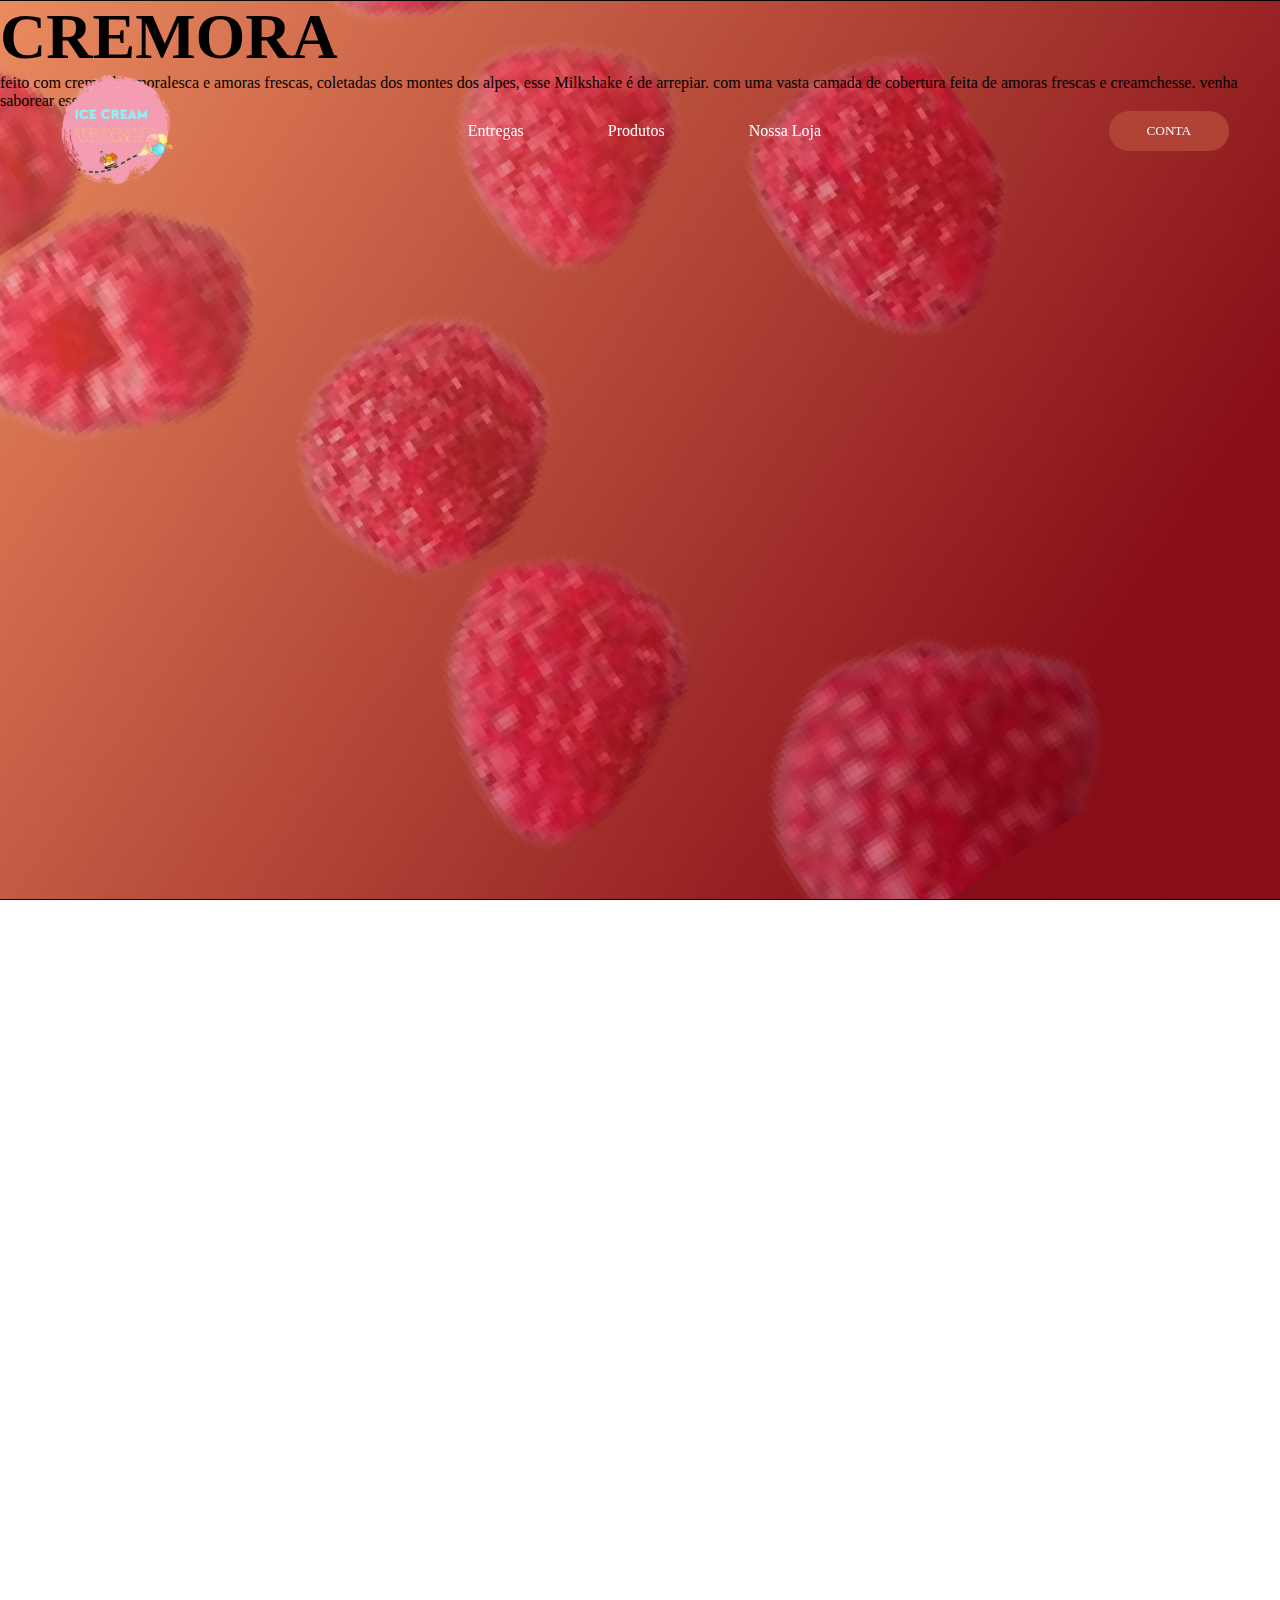
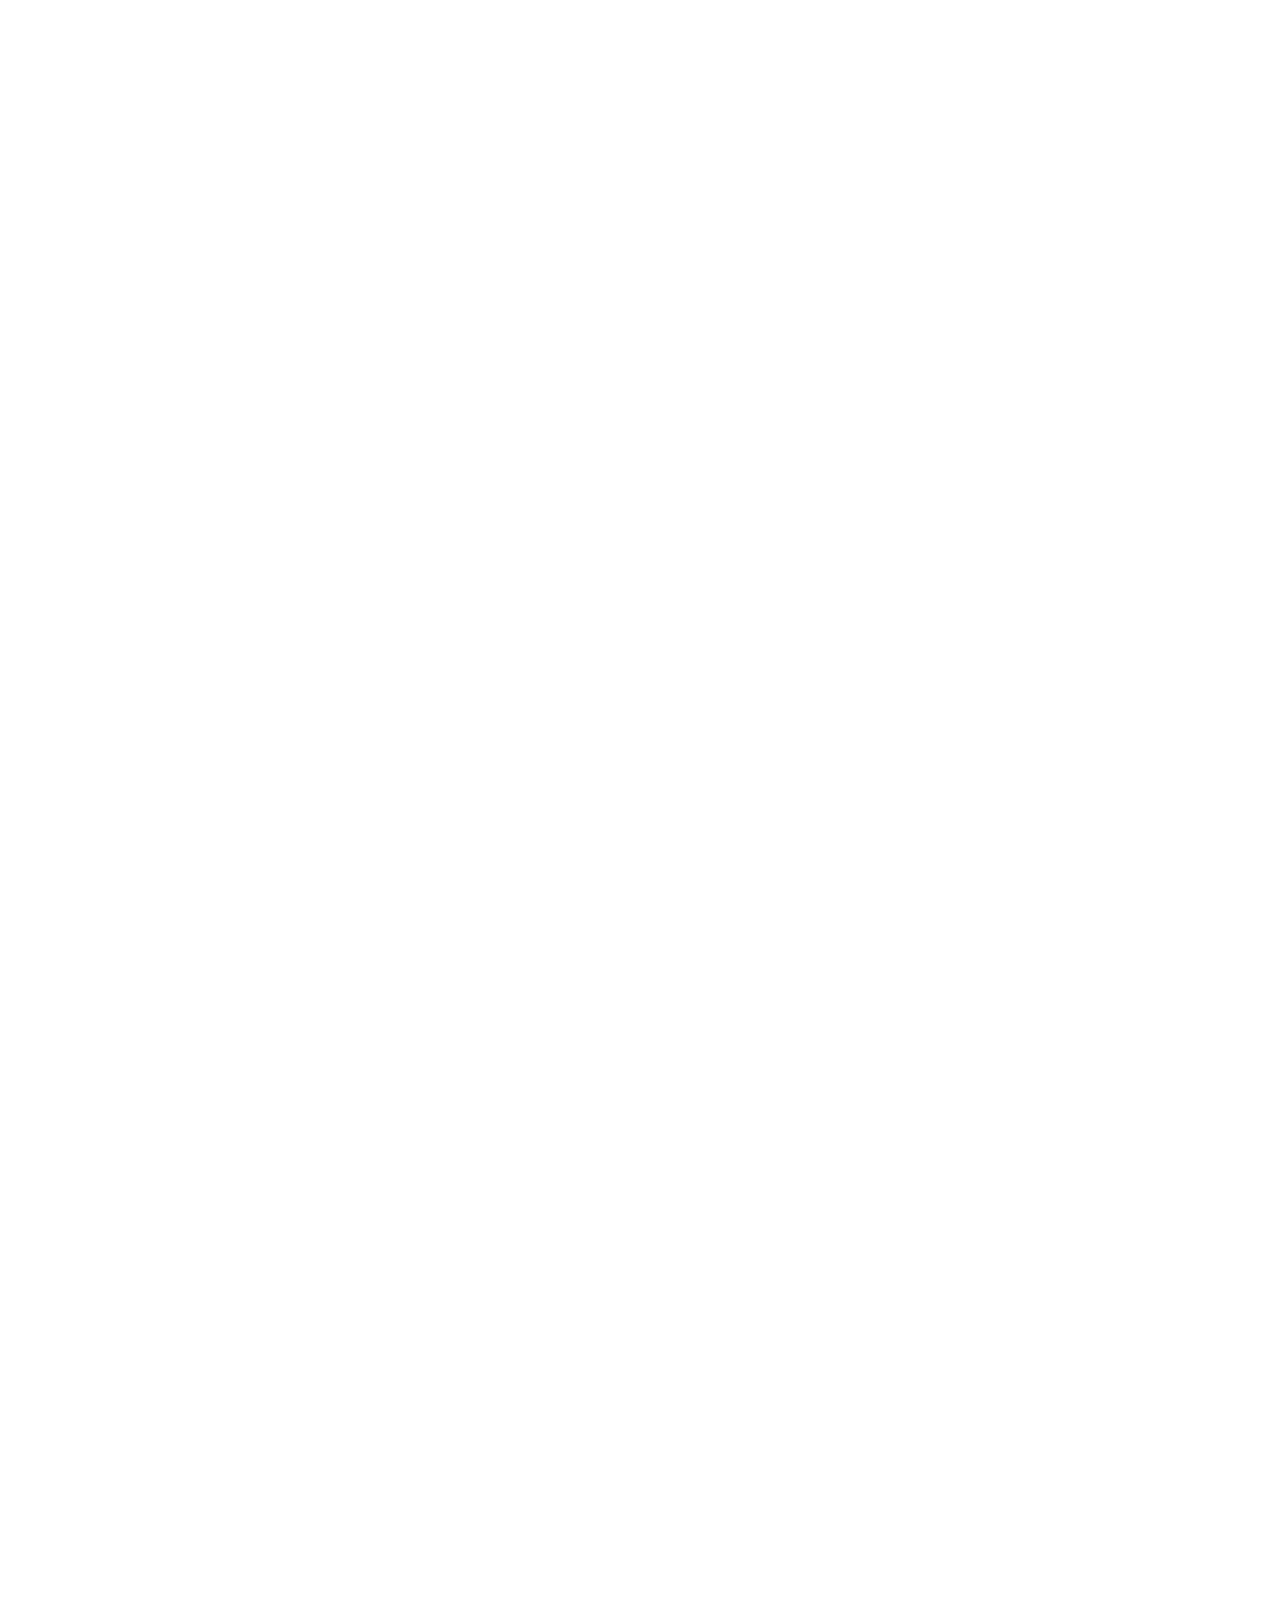
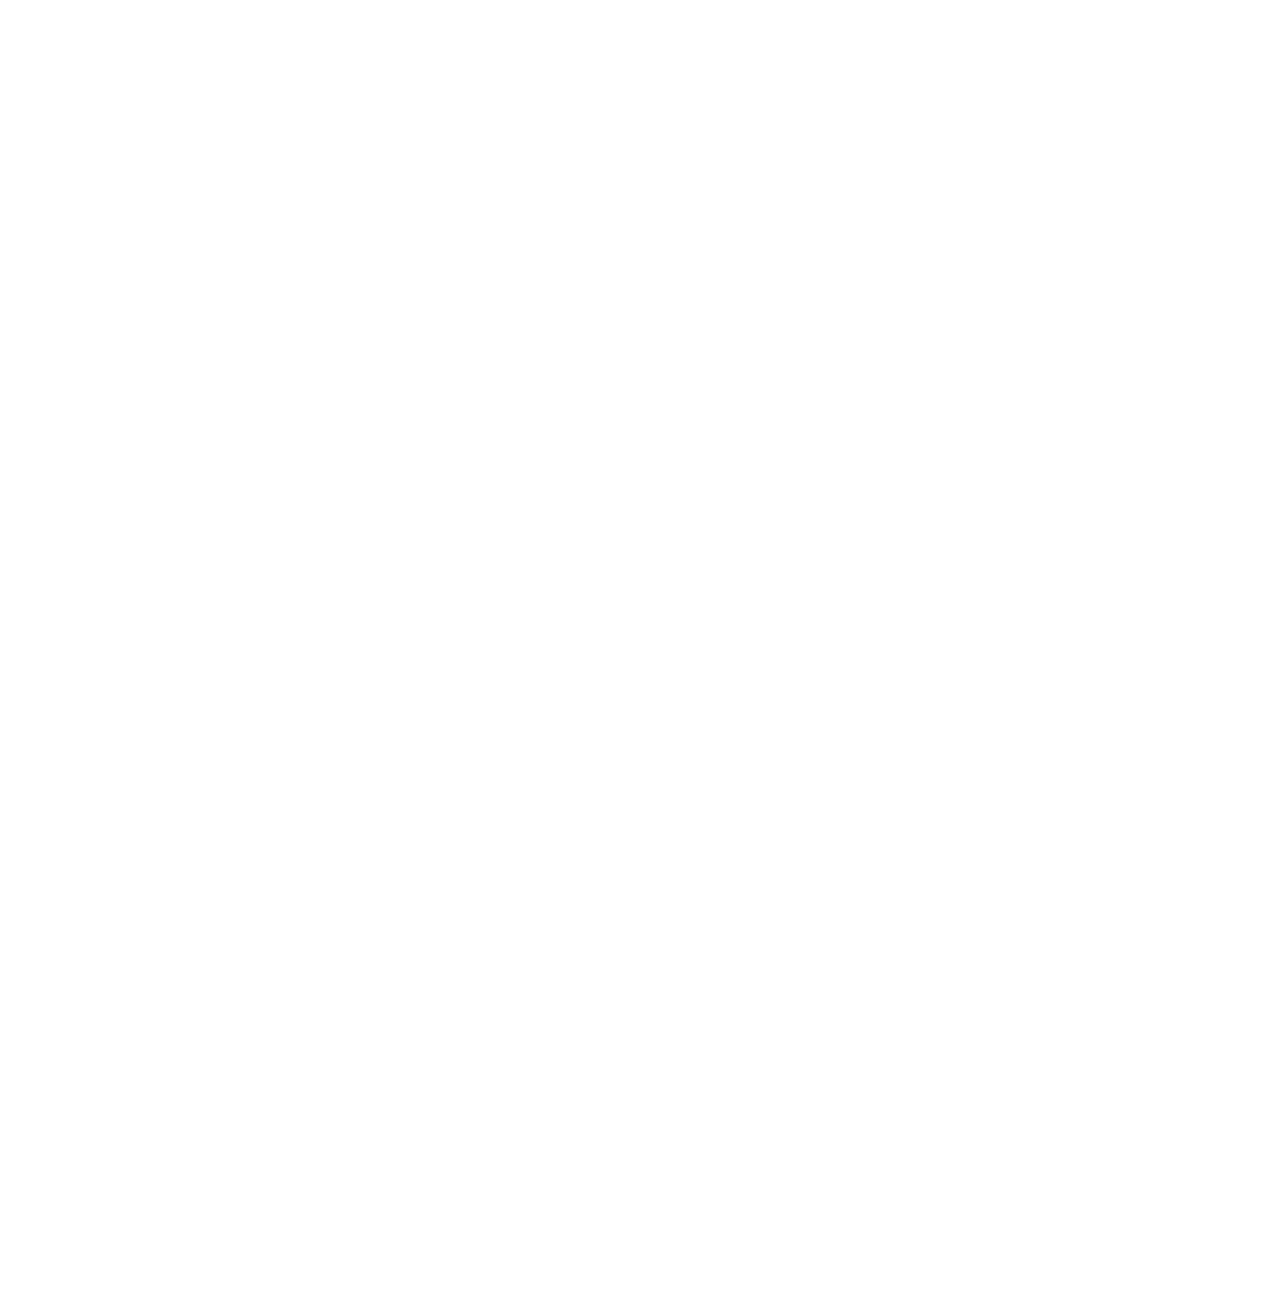
==== HTML/Pages/cabecalho_transparente.html @ 62a38c41 "Update cabeçalho transparente." ====
<!DOCTYPE html>
<html lang="pt-br">
<head>
    <meta charset="UTF-8">
    <link rel="stylesheet" href="../../CSS/cabecalho_transparente.css">
    <meta name="viewport" content="width=device-width, initial-scale=1.0">
    <title>CABEÇALHO</title>
</head>
<body>
    <header id="header">
        <div class="container">
            <div class="flex">
                <a href="../Pages/home.html"><img src="../../IMG/logo_ice_cream_world.png" alt="LOGO"></a>

                <nav>
                    <ul>
                        <li><a href="#">Entregas</a></li>
                        <li><a href="#">Produtos</a></li>
                        <li><a href="#">Nossa Loja</a></li>
                    </ul>
                </nav>

                <div class="btn-conta">
                    <a href="#"><button>CONTA</button></a>
                </div>
            </div>
        </div>
    </header>
    <section class="banner">
    <h1>CREMORA</h1>
    <p>feito com creme de amoralesca e amoras frescas, coletadas dos montes dos alpes,
        esse Milkshake é de arrepiar. com uma vasta camada 
        de cobertura feita de amoras frescas e creamchesse.
        venha saborear essa delícia.
    </p>
    </section>

    <script src="menu.js"></script>
</body>
</html>
---- CSS/cabecalho_transparente.css ----
*{
    margin: 0;
    padding: 0;
    box-sizing: border-box;
    font-family:cursive;
}

html{
    height: 500vh;
}

.container{
    max-width: 1280px;
    margin: auto;
}

.flex{
    display: flex;
    align-items: center;
    justify-content: space-between;/* deixa os elementos bem divididos nas estremidades. */
}

header{
    top: 0;
    left: 0;
    position: fixed;
    width: 100%;
    padding:60px 4% ; /*o 60px deixa afastado do topo. e o 4% é na esquerda e direita*/
}

header img{
    font-size: 30px;
    width: 129px;
}

header ul{
    list-style-type: none;/*tira as bolinhas que tem ao lado da lista, do menu*/
}

header ul li{
    display: inline-block;/* aqui vai deixar os botoes de acesso as paginas um ao lado do outro(entregas,produtos,nossa-loja)*/
    margin: 0 40px;/* aqui serve para dar uma afastada os botoes um no outro, o 0 é de em cima e em baixo, já o 40 é a distancia que eles terão um do outro da esquerda e direita.*/
}

header ul li a{
    color:white;
    text-decoration: none;/*aqui tira as linhas que ficam embaixo deles.*/
}

.banner{
    height: 100vh;
    background-image: url(../IMG/img_pagCremora_fundo.png);
    background-position: center;
    background-repeat: no-repeat;
    background-size: cover;/*aqui ele cobre todo o espaço do baineer*/
}


.banner h1{
   font-size: 4em;
}

.banner h1 span{
    background-color:aquamarine;/*aqui ele deixa a cor de uma parte do titulo diferente. com outra cor.*/
}


.btn-conta button{
    width: 120px;
    height: 40px;
    border: 0;
    background-color: #B04336;
    border-radius: 20px;
    color: white;
    cursor: pointer;
    transition: .2s;
}
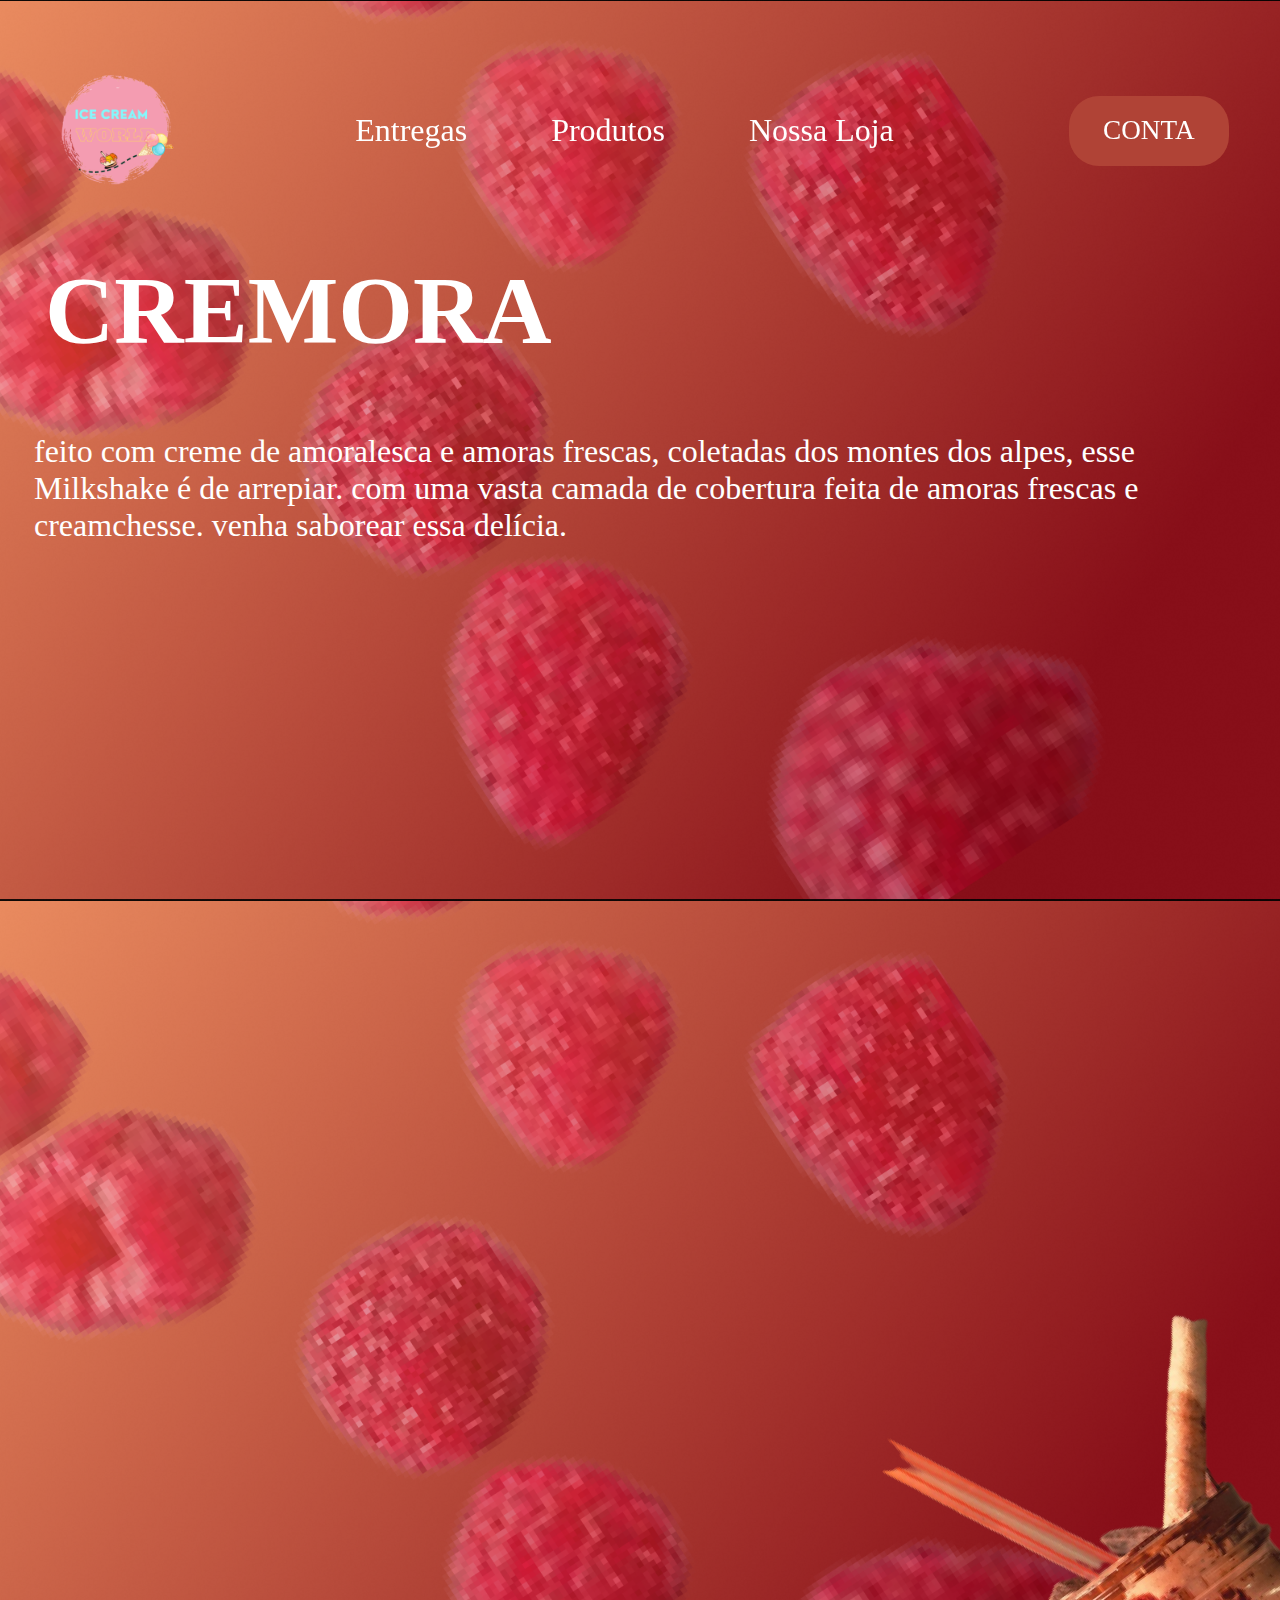
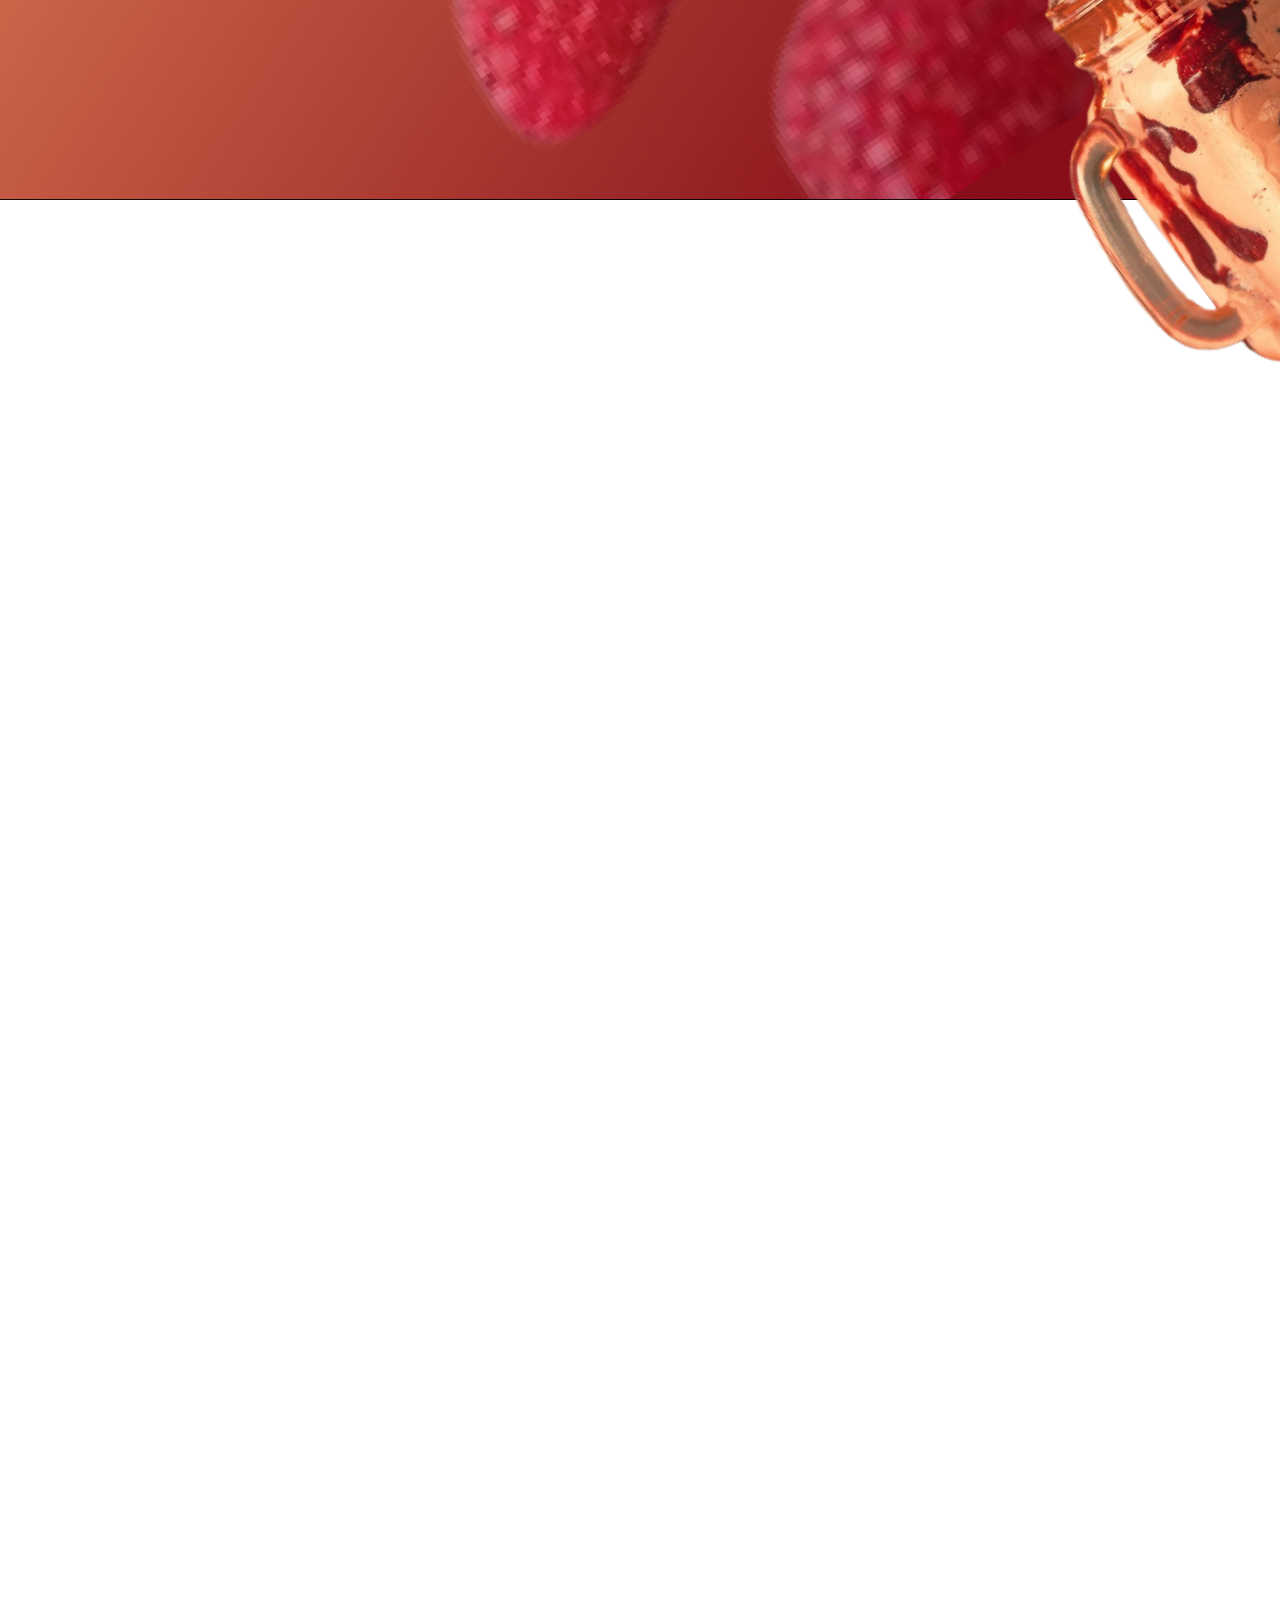
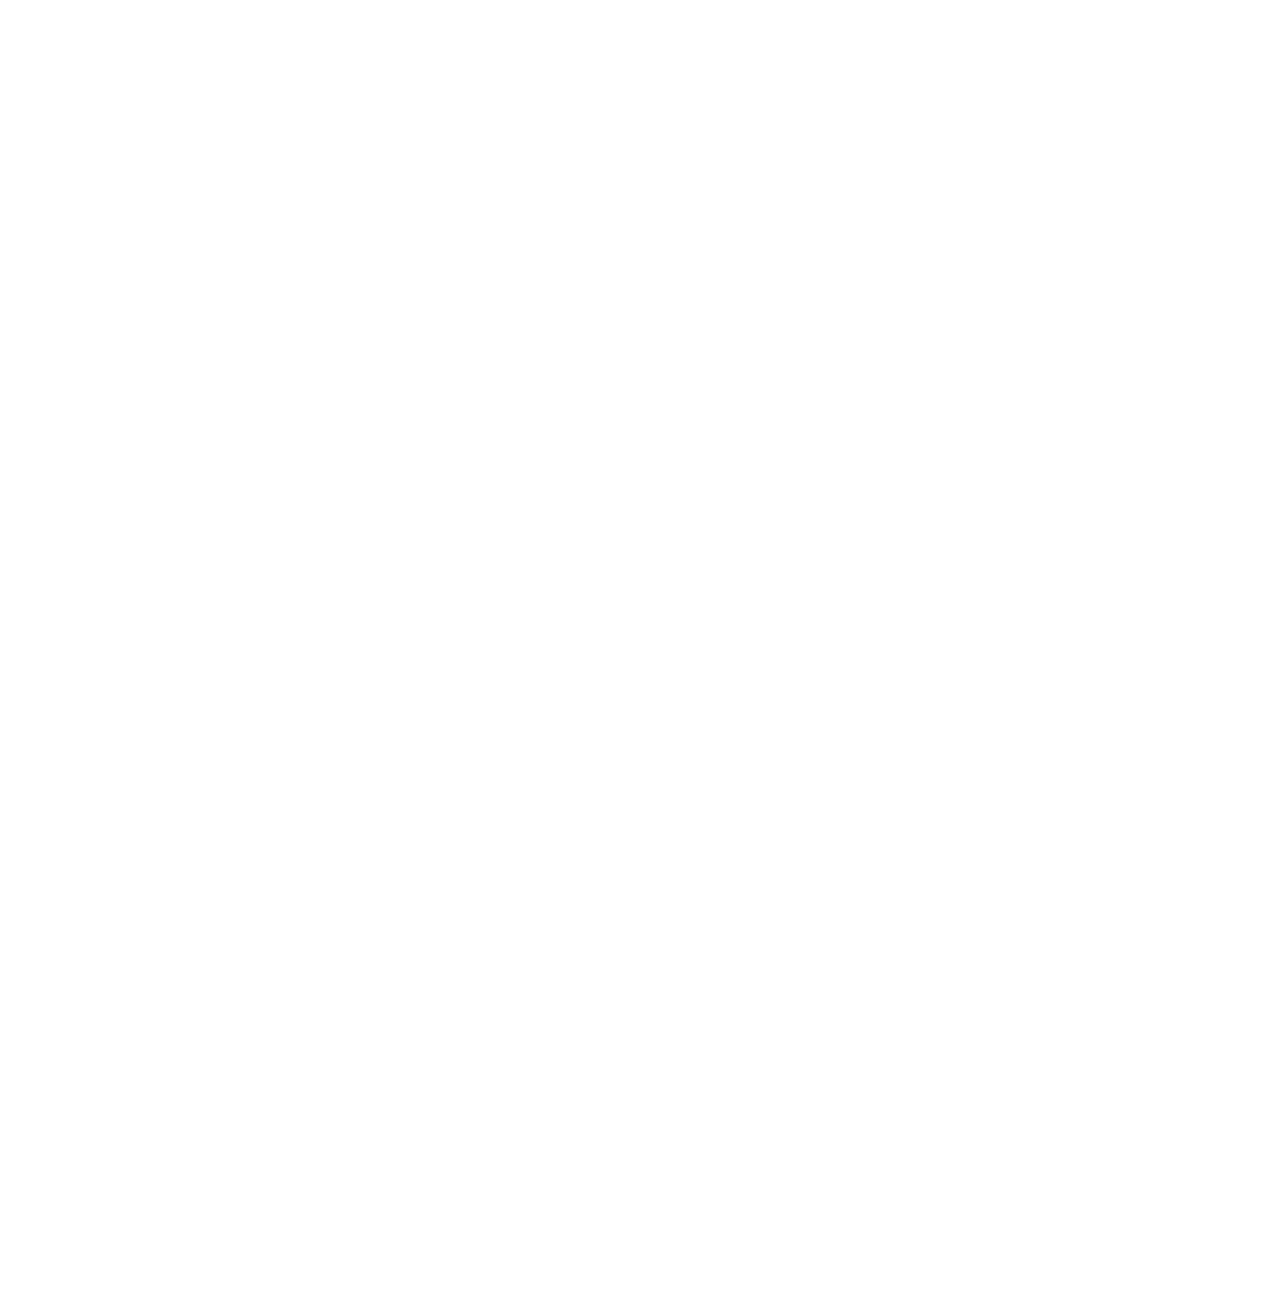
==== commit 07bda6c7: "Update pag Cremora" ====
--- a/HTML/Pages/cabecalho_transparente.html
+++ b/HTML/Pages/cabecalho_transparente.html
@@ -27,14 +27,24 @@
         </div>
     </header>
     <section class="banner">
-    <h1>CREMORA</h1>
-    <p>feito com creme de amoralesca e amoras frescas, coletadas dos montes dos alpes,
-        esse Milkshake é de arrepiar. com uma vasta camada 
-        de cobertura feita de amoras frescas e creamchesse.
-        venha saborear essa delícia.
-    </p>
+        <div class="titulo-cremora">
+            <h1>CREMORA</h1>
+            <p>feito com creme de amoralesca e amoras frescas, coletadas dos montes dos alpes,
+                esse Milkshake é de arrepiar. com uma vasta camada 
+                de cobertura feita de amoras frescas e creamchesse.
+                venha saborear essa delícia.
+            </p>
+        </div>
+    </section>
+    
+    <section class="banner-2">
+        <div class="img-shake">
+            <img src="../../IMG/img_cremora_shake.png" alt="">
+        </div>
     </section>
 
-    <script src="menu.js"></script>
+ 
+
+    <script src="../../JAVASCRIPT/menu.js"></script>
 </body>
 </html>--- a/CSS/cabecalho_transparente.css
+++ b/CSS/cabecalho_transparente.css
@@ -26,6 +26,16 @@
     position: fixed;
     width: 100%;
     padding:60px 4% ; /*o 60px deixa afastado do topo. e o 4% é na esquerda e direita*/
+    transition: .5s;
+}
+
+header.rolagem{
+    background-color: rgb(241, 97, 97);
+    padding:20px 4% ; 
+}
+
+header.rolagem a{
+    color: white;
 }
 
 header img{
@@ -45,7 +55,9 @@
 header ul li a{
     color:white;
     text-decoration: none;/*aqui tira as linhas que ficam embaixo deles.*/
+    font-size: 2em; /* ele aumenta o tamanho das letras do menu.*/
 }
+
 
 .banner{
     height: 100vh;
@@ -56,8 +68,22 @@
 }
 
 
-.banner h1{
-   font-size: 4em;
+.banner .titulo-cremora h1{
+   font-size: 6em;
+   margin-left: 45px;
+   padding-top: 255px;
+   margin-bottom: 67px;
+   color: white;
+   
+}
+
+.banner .titulo-cremora p{
+    color: white;
+    text-align: justify;
+    font-size: 2em;
+    text-align:start;
+    margin-left: 34px;
+    margin-right: 34px;
 }
 
 .banner h1 span{
@@ -66,16 +92,31 @@
 
 
 .btn-conta button{
-    width: 120px;
-    height: 40px;
+    width: 160px;
+    height: 70px;
     border: 0;
     background-color: #B04336;
-    border-radius: 20px;
+    border-radius: 30px;
     color: white;
     cursor: pointer;
     transition: .2s;
+    font-size: 1.7em;
 }
 
 
 
+.banner-2{
+    height: 100vh;
+    background-image: url(../IMG/img_pagCremora_fundo.png);
+    background-position: center;
+    background-repeat: no-repeat;
+    background-size: cover;/*aqui ele cobre todo o espaço do baineer*/
+}
 
+.banner-2 .img-shake img{
+    align-items: center;
+    margin-top: 78px !important;
+    
+}
+
+
